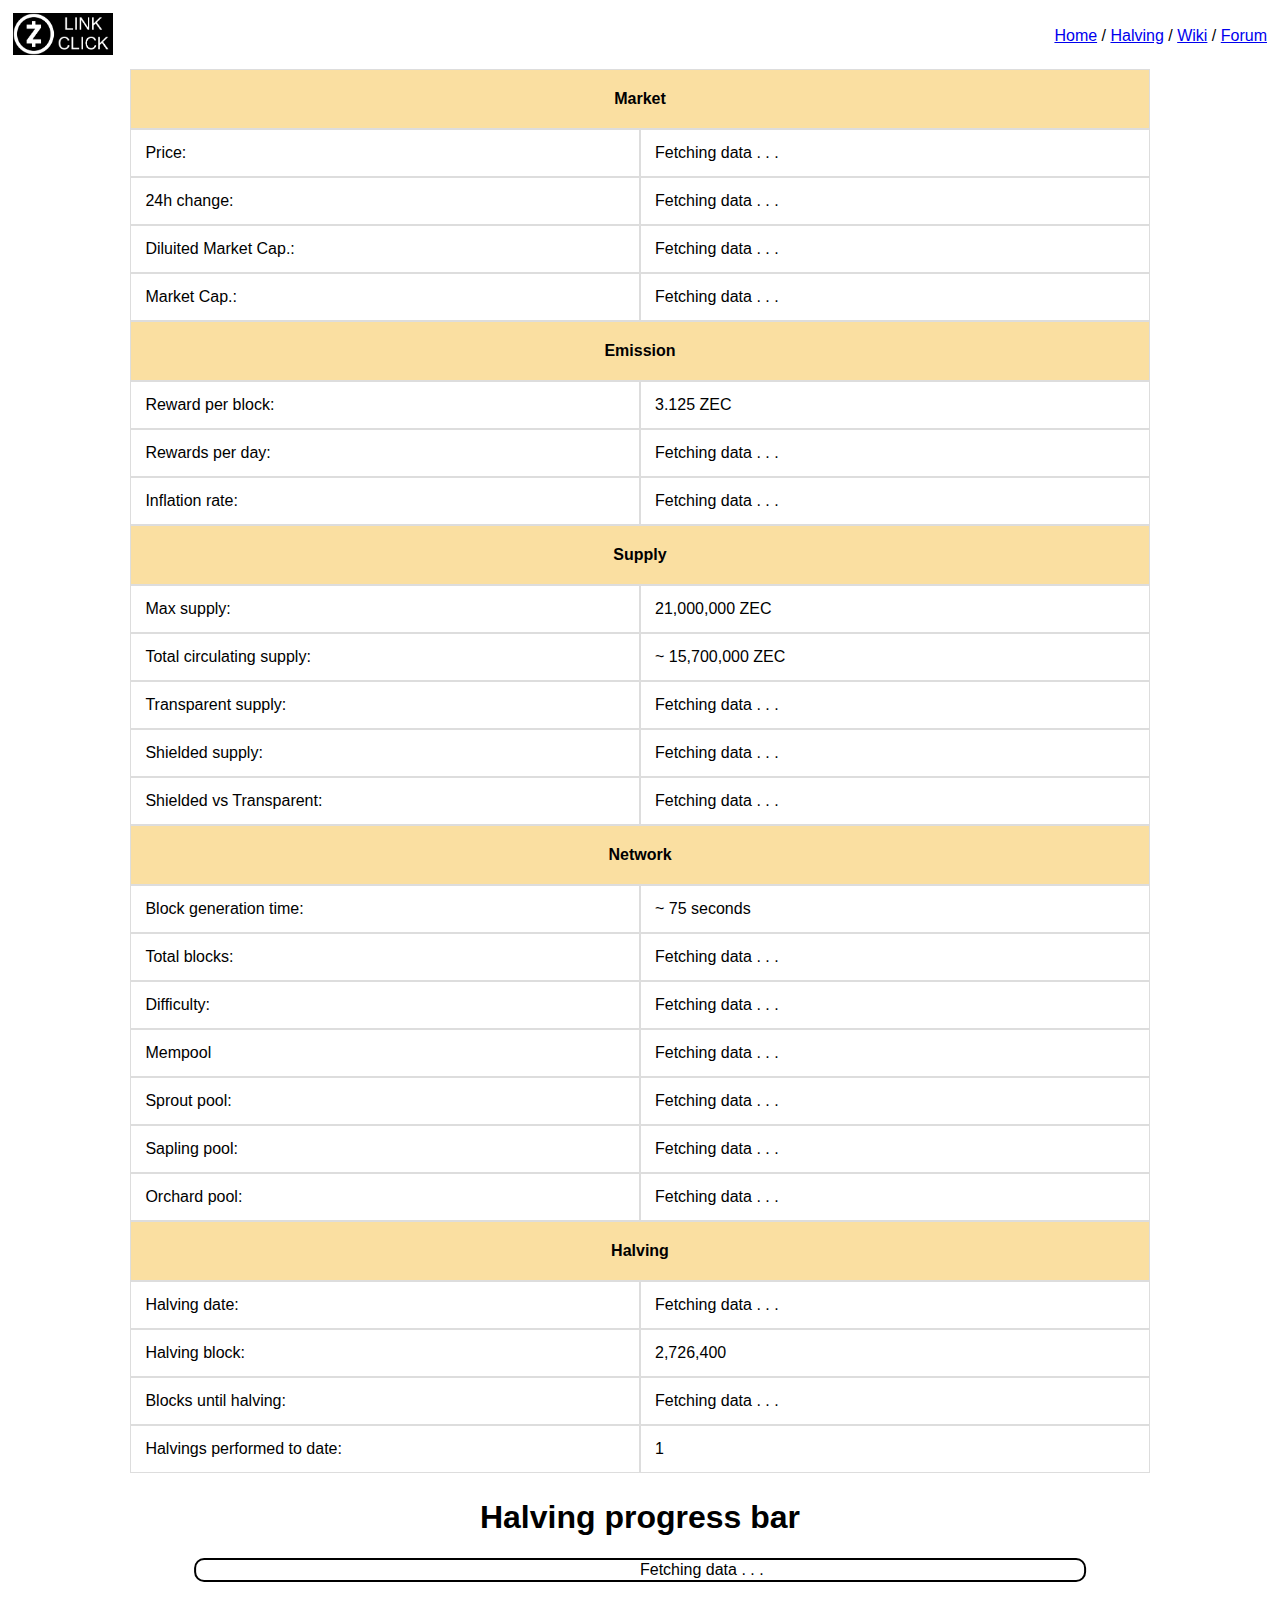
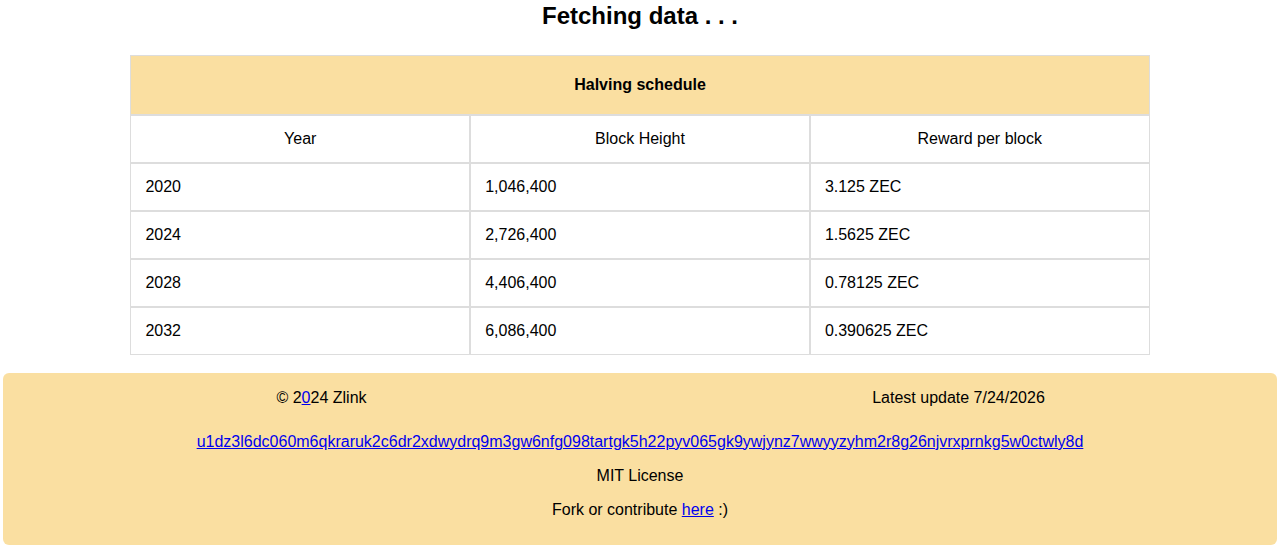
==== dashboard/index.html @ 92329e2b "Minor adjustments" ====
<!DOCTYPE html>
<html lang="en">
    <head>
        <meta charset="UTF-8">
        <meta http-equiv="X-UA-Compatible" content="IE=edge">
        <meta name="viewport" content="width=device-width, initial-scale=1.0">
        <title>Zlink | Dashboard</title>
        <meta name="description" content="Zlink is your ultimate gateway to the world of Zcash! Discover and navigate the entire Zcash ecosystem with ease.">
        <meta name="keywords" content="Zcash, What is Zcash?, Zcash info, Zcash guide, About Zcash, Zcash resources, Zcash manual, Zcash tools, Zcash explorers, Zcash wallet, Zcash block, Zcash halving, Zcash countdown">
        <link rel="shortcut icon" href=".././img/faviocon.ico" type="image/x-icon">
        <link rel="stylesheet" type="text/css" href=".././sheets/style.css">
    </head>    

    <body>
        <noscript>
            <p>Your browser does not support JavaScript or you have it disabled. Some features may not be available.</p>
        </noscript>
        <header>
            <div id="logo">
                <a href="../"><img src=".././img/Logo.webp" alt="Logo" width="100"></a>
            </div>
            <div>
                <a href=".././">Home</a>
                <span>/</span>
                <a href="#halving">Halving</a>
                <span>/</span>
                <a href="https://zechub.wiki/" target="_blank">Wiki</a>
                <span>/</span>
                <a href="https://forum.zcashcommunity.com/" target="_blank">Forum</a>
            </div>
        </header>

        <div id="metrics">
            <table id="market">
                <tbody>
                    <tr>
                        <th colspan="2">Market</th>
                    </tr>
                    <tr>
                        <td>Price:</td>
                        <td id="txt-price" class="injected">Fetching data . . .</td>
                    </tr>
                    <tr>
                        <td>24h change:</td>
                        <td id="txt-price-change24" class="injected">Fetching data . . .</td>
                    </tr>
                    <tr>
                        <td>Diluited Market Cap.:</td>
                        <td id="txt-diluited-market-cap" class="injected">Fetching data . . .</td>
                    </tr>
                    <tr>
                        <td>Market Cap.:</td>
                        <td id="txt-market-cap" class="injected">Fetching data . . .</td>
                    </tr>
                </tbody>
            </table>

            <table id="emission">
                <tbody>
                    <tr>
                        <th colspan="2">Emission</th>
                    </tr>
                    <tr>
                        <td>Reward per block:</td>
                        <td id="txt-block-reward">3.125 ZEC</td>
                    </tr>
                    <tr>
                        <td>Rewards per day:</td>
                        <td id="txt-daily-zec" class="injected">Fetching data . . .</td>
                    </tr>
                    <tr>
                        <td>Inflation rate:</td>
                        <td id="txt-inflation" class="injected">Fetching data . . .</td>
                    </tr>
                </tbody>
            </table>

            <table id="supply">
                <tbody>
                    <tr>
                        <th colspan="2">Supply</th>
                    </tr>
                    <tr>
                        <td>Max supply:</td>
                        <td>21,000,000 ZEC</td>
                    </tr>
                    <tr>
                        <td>Total circulating supply:</td>
                        <td id="txt-total-supply">~ 15,700,000 ZEC</td>
                    </tr>
                    <tr>
                        <td>Transparent supply:</td>
                        <td id="txt-tpool" class="injected">Fetching data . . .</td>
                    </tr>
                    <tr>
                        <td>Shielded supply:</td>
                        <td id="txt-shieldedpool" class="injected">Fetching data . . .</td>
                    </tr>
                    <tr>
                        <td>Shielded vs Transparent:</td>
                        <td id="txt-shieldedpercent" class="injected">Fetching data . . .</td>
                    </tr>
                </tbody>
            </table>

            <table id="network">
                <tbody>
                    <tr>
                        <th colspan="2">Network</th>
                    </tr>
                    <tr>
                        <td>Block generation time:</td>
                        <td>~ 75 seconds</td>
                    </tr>
                    <tr>
                        <td>Total blocks:</td>
                        <td id="txt-current-block" class="injected">Fetching data . . .</td>
                    </tr>
                    <tr>
                    <tr>
                        <td>Difficulty:</td>
                        <td id="txt-difficulty" class="injected">Fetching data . . .</td>
                    </tr>
                    <tr>
                        <td>Mempool</td>
                        <td id="txt-mempool" class="injected">Fetching data . . .</td>
                    </tr>
                    <tr>
                        <td>Sprout pool:</td>
                        <td id="txt-zcpool" class="injected">Fetching data . . .</td>
                    </tr>
                    <tr>
                        <td>Sapling pool:</td>
                        <td id="txt-zspool" class="injected">Fetching data . . .</td>
                    </tr>
                    <tr>
                        <td>Orchard pool:</td>
                        <td id="txt-opool" class="injected">Fetching data . . .</td>
                    </tr>
                </tbody>
            </table>

            <table id="halving">
                <tbody>
                    <tr>
                        <th colspan="2">Halving</th>
                    </tr>
                    <tr>
                        <td>Halving date:</td>
                        <td id="txt-halving-date" class="injected">Fetching data . . .</td>
                    </tr>
                    <tr>
                        <td>Halving block:</td>
                        <td>2,726,400</td>
                    </tr>
                    <tr>
                        <td>Blocks until halving:</td>
                        <td id="txt-to-halving" class="injected">Fetching data . . .</td>
                    </tr>
                    <tr>
                        <td>Halvings performed to date:</td>
                        <td>1</td>
                    </tr>
                </tbody>
            </table>

            <div id="halving-bar">
                <h1>Halving progress bar</h1>
                <div id="progress-box">
                    <div id="progress"></div>
                    <span id="progress-label" class="injected">Fetching data . . .</span> 
                </div>
                <h2 id="txt-timer" class="injected">Fetching data . . .</h2>
            </div>

            <table id="halving-schedule">
                <tbody>
                    <tr>
                        <th colspan="3">Halving schedule</th>
                    </tr>
                    <tr style="text-align: center;">
                        <td>Year</td>
                        <td>Block Height</td>
                        <td>Reward per block</td>
                    </tr>
                    <tr>
                        <td>2020</td>
                        <td>1,046,400</td>
                        <td>3.125 ZEC</td>
                    </tr>
                    <tr>
                        <td>2024</td>
                        <td>2,726,400</td>
                        <td>1.5625 ZEC</td>
                    </tr>
                    <tr>
                        <td>2028</td>
                        <td>4,406,400</td>
                        <td>0.78125 ZEC</td>
                    </tr>
                    <tr>
                        <td>2032</td>
                        <td>6,086,400</td>
                        <td>0.390625 ZEC</td>
                    </tr>
                </tbody>
            </table>
            <br>
        </div>
        
        <footer>
            <div>
                <p>© 2<a href="https://groups.csail.mit.edu/mac/classes/6.805/articles/crypto/cypherpunks/may-crypto-manifesto.html">0</a>24 Zlink</p>
            </div>
            <div>
                <p id="last-update">V. 1.8</p>
            </div>
            <div>
                <a id="copy-addr" href="#copy-addr" onclick="copyAddr()">u1dz3l6dc060m6qkraruk2c6dr2xdwydrq9m3gw6nfg098tartgk5h22pyv065gk9ywjynz7wwyyzyhm2r8g26njvrxprnkg5w0ctwly8d</a>
                <p>MIT License</p>
                <p>Fork or contribute <a href="https://github.com/Olek97/zlink.click" target="_blank">here</a> :)</p>
            </div>
        </footer>
        <script src=".././sheets/dashboard.js"></script>
        <script src=".././sheets/script.js"></script>
    </body>
</html>
---- sheets/style.css ----
*{
  font-family: Arial, Helvetica, sans-serif;
}

::-webkit-scrollbar {
  display: none;
}

body {
  padding: 3px;
  margin: auto;
  background-color: #fff;
}

header {
  padding: 10px;
  background-color: #fff;
  display: flex;
  justify-content: space-between;
  align-items: center;
}

header > #logo:hover {
  cursor: pointer;
  box-shadow: 0 6px 12px rgba(0, 0, 0, 0.3), 0 -6px 12px rgba(0, 0, 0, 0.2);
}

header > div:nth-child(1) {
  text-align: center;
}

header div:nth-child(2) {
  text-align: right;
  overflow-wrap: break-word;
}

footer {
  display: flex;
  flex-wrap: wrap;
  background-color: #F4B72870;
  border-radius: 6px;
  justify-content: space-between;
}

footer > div {
  flex-basis: 50%;
  text-align: center;
}

footer div:nth-child(3) {
  padding: 10px;
  flex-basis: 100%;
  overflow-x: scroll;
}

/* Tags style */
sub {
  padding: 1px;
  font-style: italic;
}

/* Table */
table {
  margin-left: auto;
  margin-right: auto;
  border-collapse: collapse;
  width: 80%;
}

table tr {
  display: flex;
}

table th,
table td {
  flex: 1;
  border: 1px solid #ddd;
  padding: 14px;
}

table th {
  padding-top: 20px;
  padding-bottom: 20px;
  background-color: #f4b72870;
}

/* Progress bar */
#halving-bar {
  padding: 5px;
  position: relative;
  width: 70%;
  left: 50%;
  transform: translateX(-50%);
  text-align: center;
}

#progress-box {
  height: 20px;
  border: 2px solid #000;
  border-radius: 10px;
  overflow: hidden;
  position: relative;
}

#progress {
  height: 100%;
  border-radius: 10px;
  background-color: #F4B728;
  width: 0;
}

#progress-label {
  position: absolute;
  z-index: 1;
  top: 50%;
  left: 50%;
  transform: translateY(-50%);
}

/* Buttons */
.btn-centred-container {
  text-align: center;
}

/* Buttons */
.btn-centred-container {
  text-align: center;
}

.btn {
  color: black;
  background-color: #F4B72870;
  border: solid 1px black;
  text-align: center;
  text-decoration: none;
  display: inline-block;
  margin: 4px auto;
  cursor: pointer;
  transition: all 0.6s;
  position: relative;
  padding: 20px 40px;
  border-radius: 50% 30% 50% 30% / 60% 40% 60% 40%;
  box-shadow: 0 6px 12px rgba(0, 0, 0, 0.3), 0 -6px 12px rgba(0, 0, 0, 0.2);
}

.btn:hover {
  background-color: #f4b728;
  border-radius: 20% 50% 50% 20% / 30% 40% 60% 50%;
  box-shadow: 0 10px 20px rgba(0, 0, 0, 0.4), 0 -10px 20px rgba(0, 0, 0, 0.3);
  transform: translate(10px, 10px) rotate(15deg) scale(1.1);
}

.btn:visited {
  color: black;
  text-decoration: none;
}

/* Collapsibles */
.collapsible {
  background-color: #F4B72870;
  border: solid 1px black;
  width: 100%;
  margin: 4px auto 4px auto;
  cursor: pointer;
  text-align: center;
  border-radius: 6px;
}

.collapsible:hover, .collapsible:focus {
  background-color: #f4b728;
  box-shadow: 0 10px 20px rgba(0, 0, 0, 0.4), 0 -10px 20px rgba(0, 0, 0, 0.3);
}

.content {
  padding: 2px 18px;
  display: none;
  overflow: hidden;
  background-color: #f4b72870;
  border-radius: 6px;
}
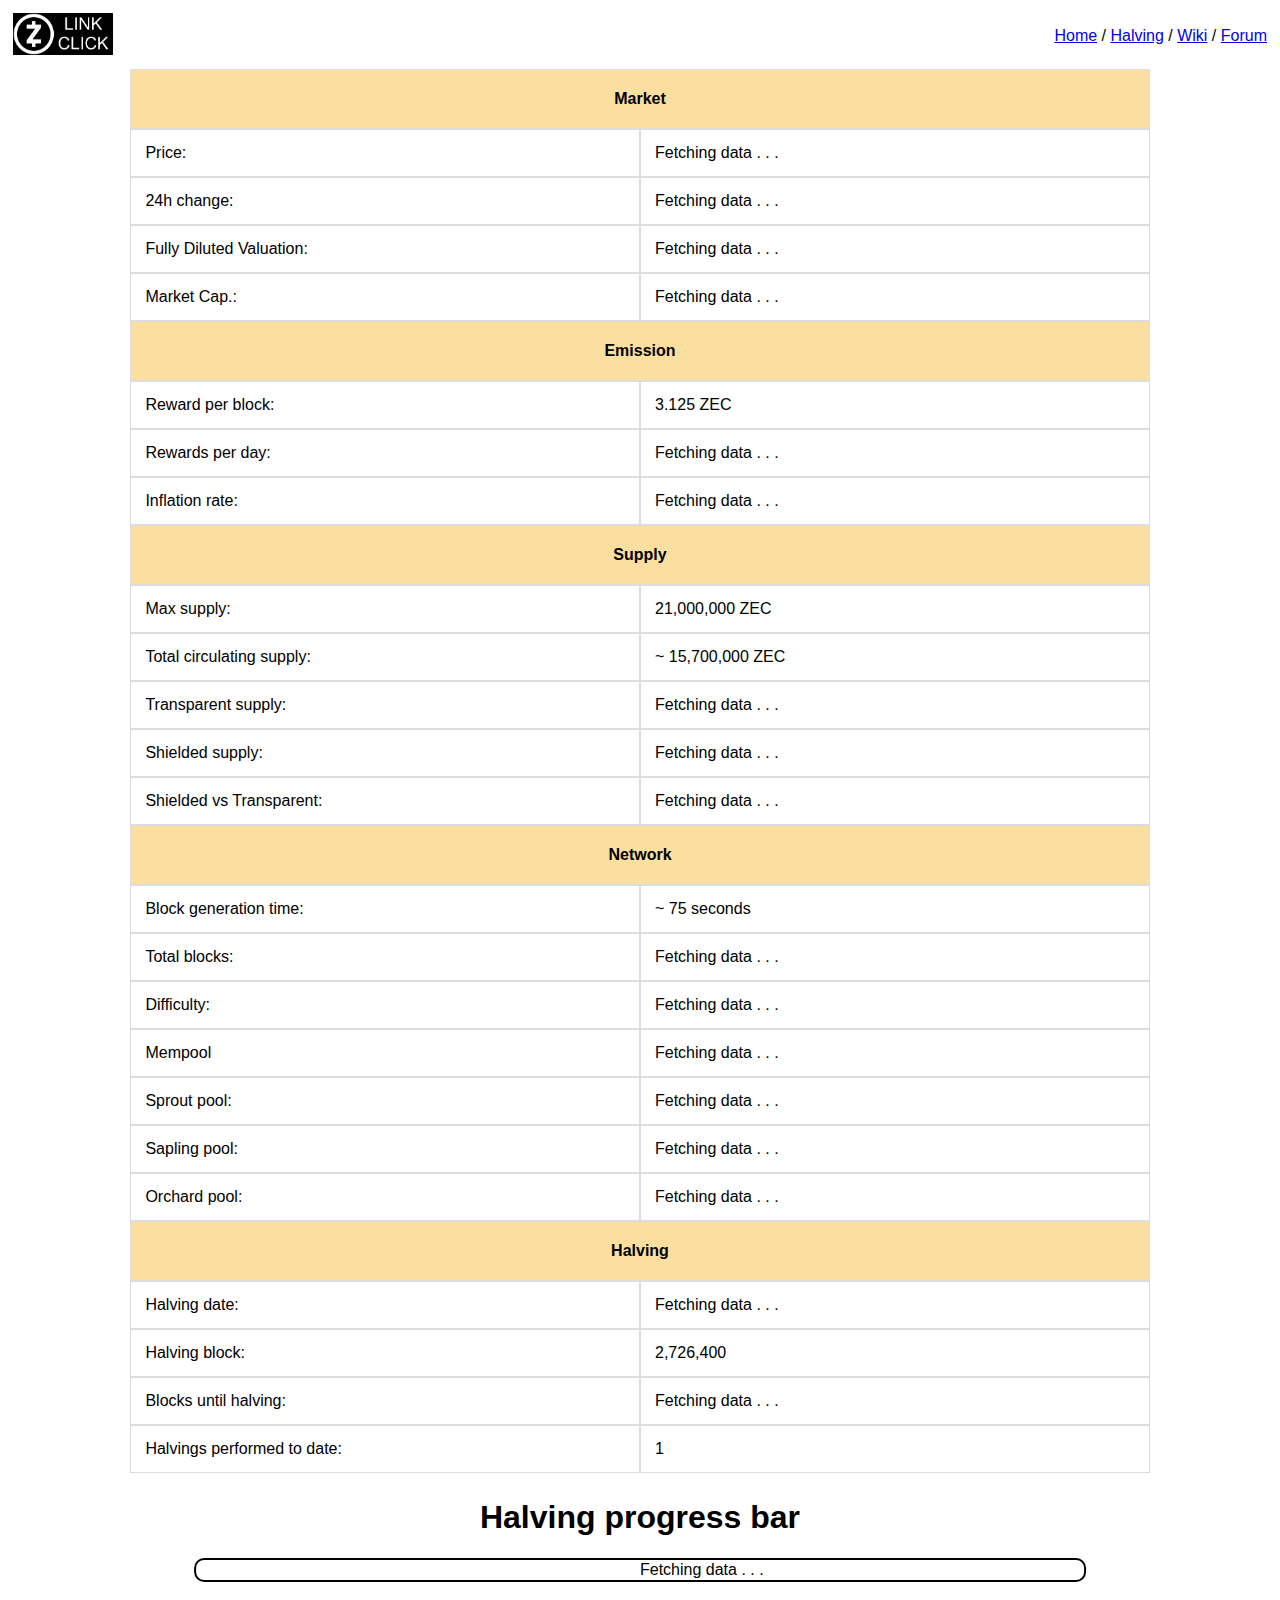
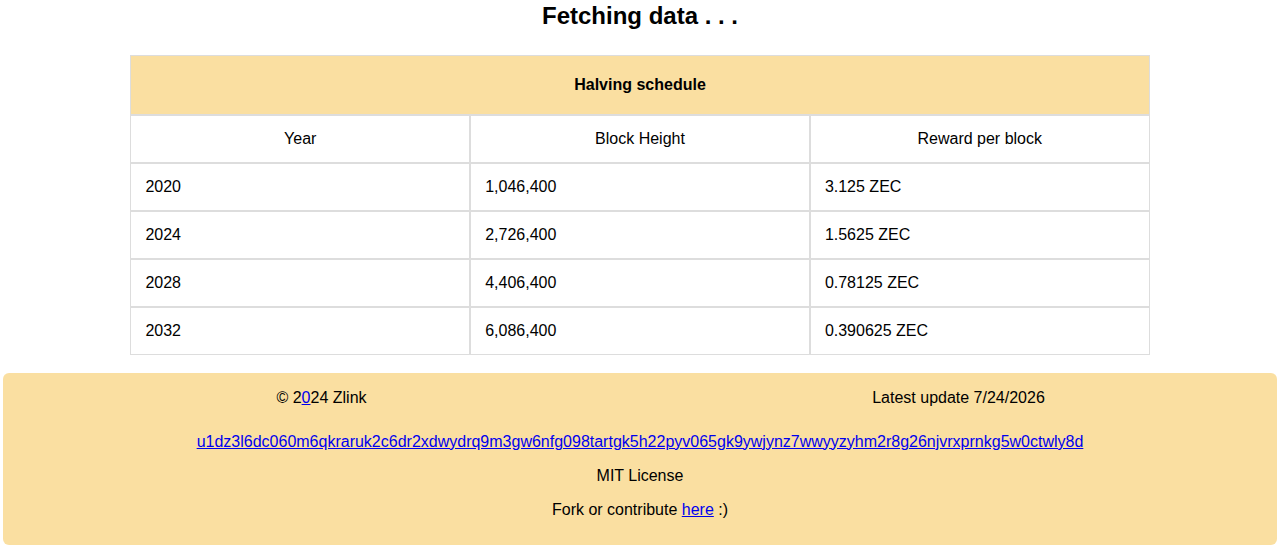
==== commit 05125603: "Fix typo and use FDV for clarity" ====
--- a/dashboard/index.html
+++ b/dashboard/index.html
@@ -45,7 +45,7 @@
                         <td id="txt-price-change24" class="injected">Fetching data . . .</td>
                     </tr>
                     <tr>
-                        <td>Diluited Market Cap.:</td>
+                        <td>Fully Diluted Valuation:</td>
                         <td id="txt-diluited-market-cap" class="injected">Fetching data . . .</td>
                     </tr>
                     <tr>
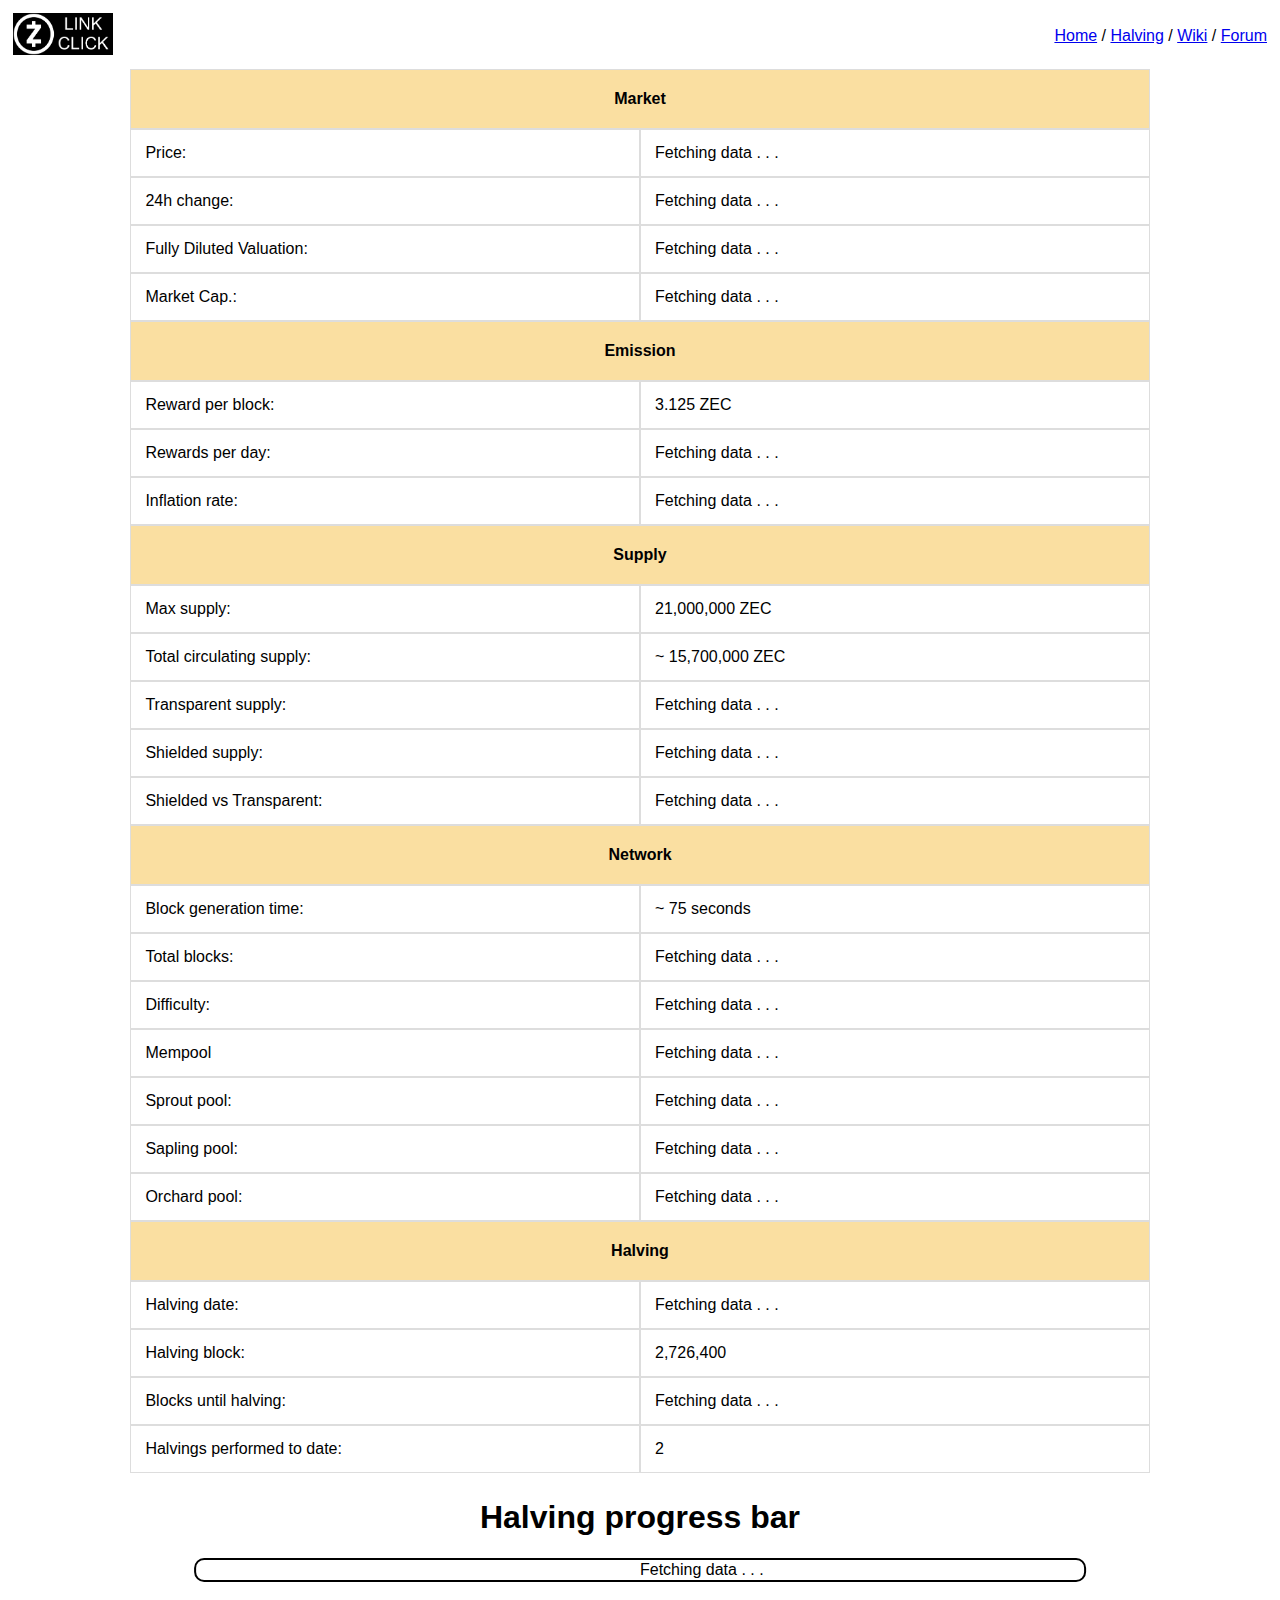
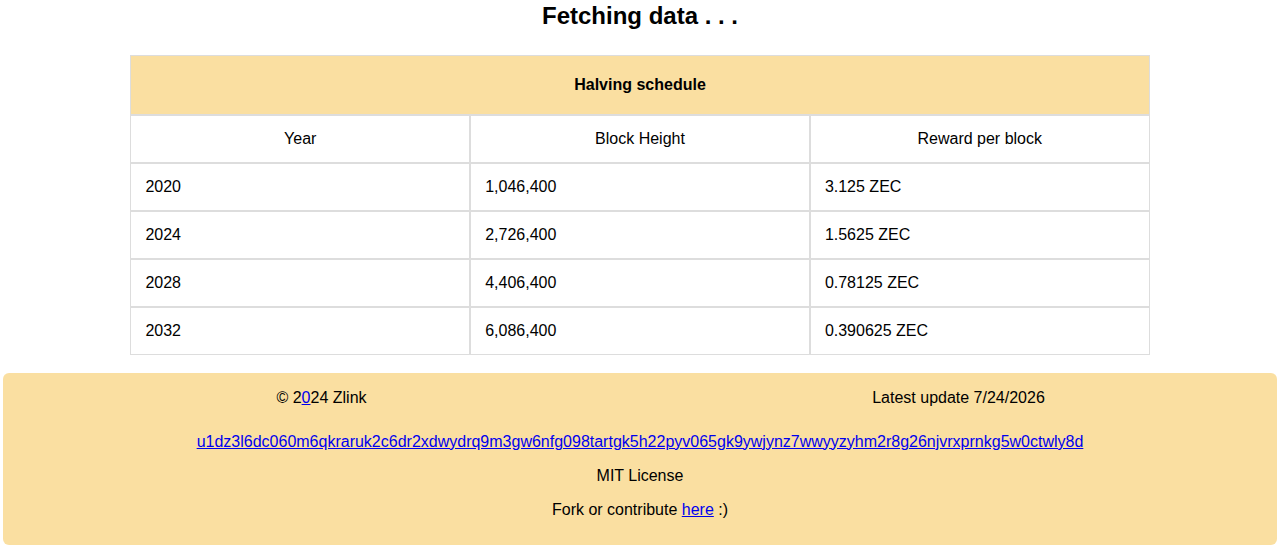
==== commit 5520736b: "Halving update" ====
--- a/dashboard/index.html
+++ b/dashboard/index.html
@@ -159,7 +159,7 @@
                     </tr>
                     <tr>
                         <td>Halvings performed to date:</td>
-                        <td>1</td>
+                        <td>2</td>
                     </tr>
                 </tbody>
             </table>
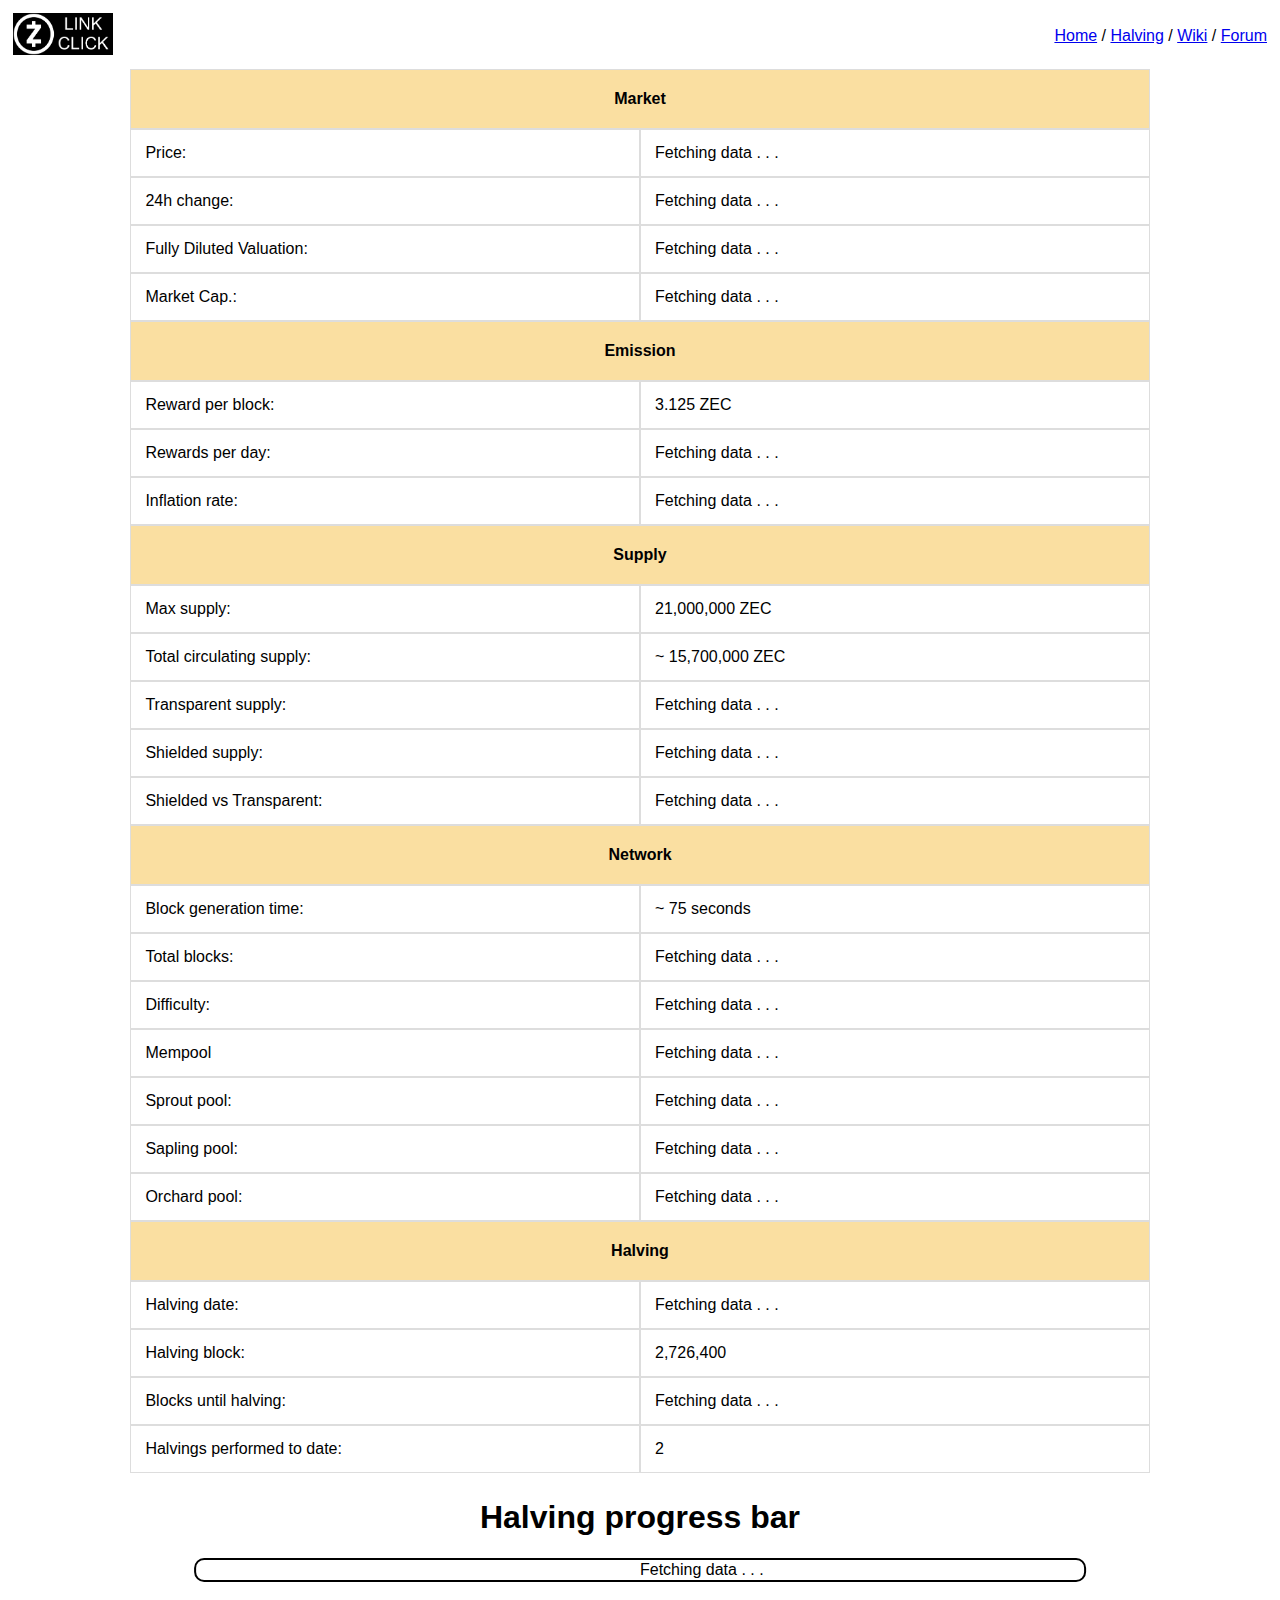
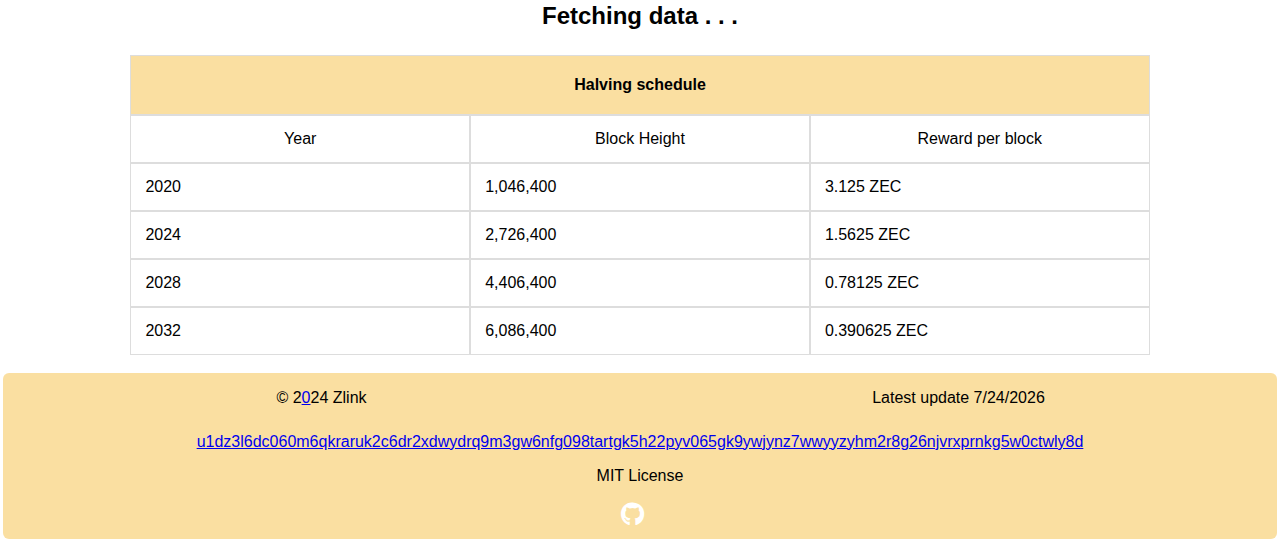
==== commit 40ed7437: "Github icon" ====
--- a/dashboard/index.html
+++ b/dashboard/index.html
@@ -8,6 +8,7 @@
         <meta name="description" content="Zlink is your ultimate gateway to the world of Zcash! Discover and navigate the entire Zcash ecosystem with ease.">
         <meta name="keywords" content="Zcash, What is Zcash?, Zcash info, Zcash guide, About Zcash, Zcash resources, Zcash manual, Zcash tools, Zcash explorers, Zcash wallet, Zcash block, Zcash halving, Zcash countdown">
         <link rel="shortcut icon" href=".././img/faviocon.ico" type="image/x-icon">
+        <link rel="stylesheet" href="https://cdnjs.cloudflare.com/ajax/libs/font-awesome/6.5.1/css/all.min.css">
         <link rel="stylesheet" type="text/css" href=".././sheets/style.css">
     </head>    
 
@@ -218,7 +219,10 @@
             <div>
                 <a id="copy-addr" href="#copy-addr" onclick="copyAddr()">u1dz3l6dc060m6qkraruk2c6dr2xdwydrq9m3gw6nfg098tartgk5h22pyv065gk9ywjynz7wwyyzyhm2r8g26njvrxprnkg5w0ctwly8d</a>
                 <p>MIT License</p>
-                <p>Fork or contribute <a href="https://github.com/Olek97/zlink.click" target="_blank">here</a> :)</p>
+                <a id="github-icon" href="https://github.com/Olek97/zlink.click" target="_blank"
+                    class="social-icon" aria-label="GitHub">
+                    <i class="fab fa-github"></i>
+                </a>
             </div>
         </footer>
         <script src=".././sheets/dashboard.js"></script>
--- a/sheets/style.css
+++ b/sheets/style.css
@@ -1,4 +1,4 @@
-*{
+* {
   font-family: Arial, Helvetica, sans-serif;
 }
 
@@ -20,12 +20,12 @@
   align-items: center;
 }
 
-header > #logo:hover {
+header>#logo:hover {
   cursor: pointer;
   box-shadow: 0 6px 12px rgba(0, 0, 0, 0.3), 0 -6px 12px rgba(0, 0, 0, 0.2);
 }
 
-header > div:nth-child(1) {
+header>div:nth-child(1) {
   text-align: center;
 }
 
@@ -42,7 +42,7 @@
   justify-content: space-between;
 }
 
-footer > div {
+footer>div {
   flex-basis: 50%;
   text-align: center;
 }
@@ -51,6 +51,14 @@
   padding: 10px;
   flex-basis: 100%;
   overflow-x: scroll;
+}
+
+#github-icon {
+  color: white;
+  font-size: 1.5rem;
+  margin-right: 1rem;
+  text-decoration: none;
+  transition: color 0.3s;
 }
 
 /* Tags style */
@@ -166,7 +174,8 @@
   border-radius: 6px;
 }
 
-.collapsible:hover, .collapsible:focus {
+.collapsible:hover,
+.collapsible:focus {
   background-color: #f4b728;
   box-shadow: 0 10px 20px rgba(0, 0, 0, 0.4), 0 -10px 20px rgba(0, 0, 0, 0.3);
 }
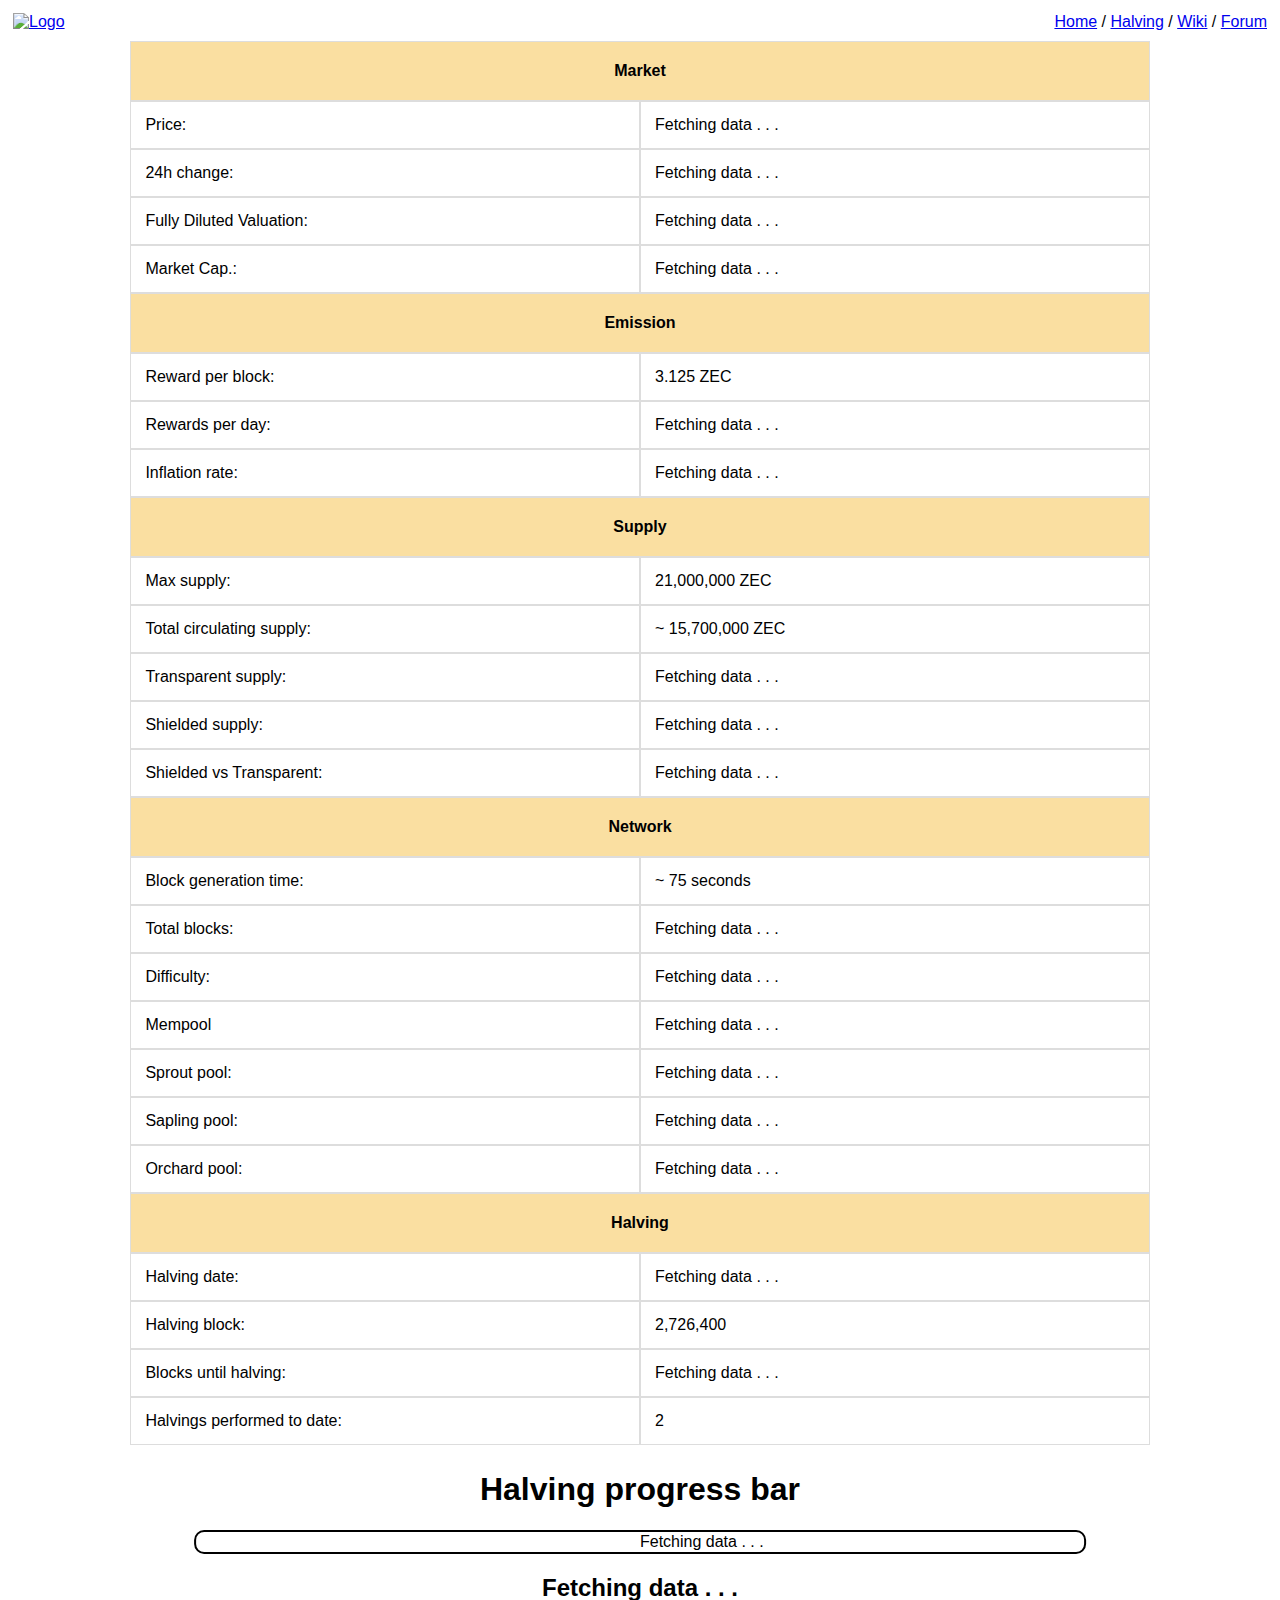
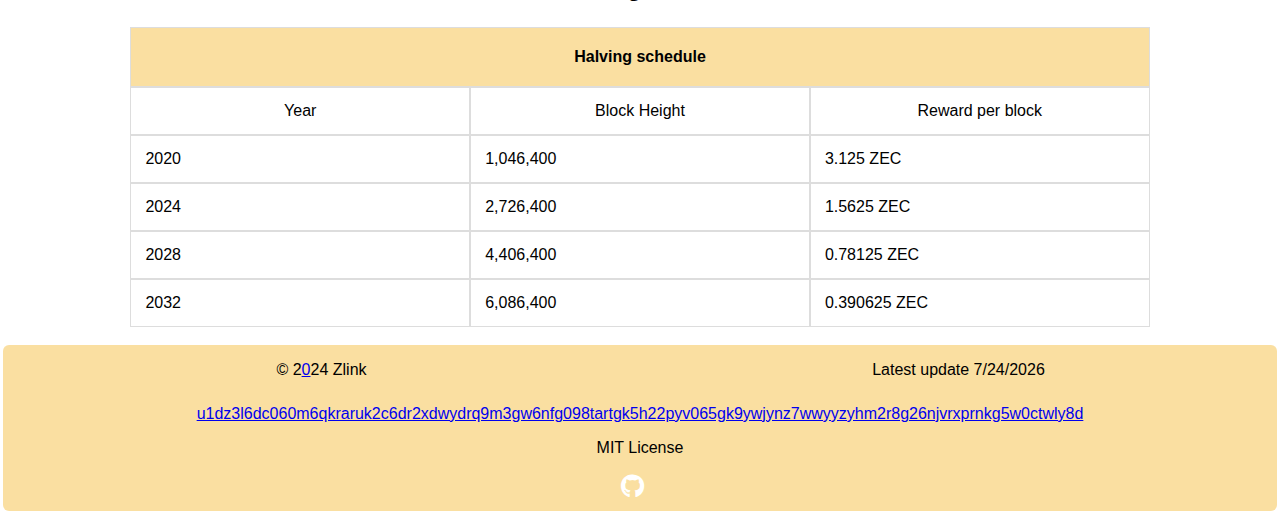
==== commit 7eb4c561: "logo fix" ====
--- a/dashboard/index.html
+++ b/dashboard/index.html
@@ -7,7 +7,7 @@
         <title>Zlink | Dashboard</title>
         <meta name="description" content="Zlink is your ultimate gateway to the world of Zcash! Discover and navigate the entire Zcash ecosystem with ease.">
         <meta name="keywords" content="Zcash, What is Zcash?, Zcash info, Zcash guide, About Zcash, Zcash resources, Zcash manual, Zcash tools, Zcash explorers, Zcash wallet, Zcash block, Zcash halving, Zcash countdown">
-        <link rel="shortcut icon" href=".././img/faviocon.ico" type="image/x-icon">
+        <link rel="shortcut icon" href=".././img/favicon.ico" type="image/x-icon">
         <link rel="stylesheet" href="https://cdnjs.cloudflare.com/ajax/libs/font-awesome/6.5.1/css/all.min.css">
         <link rel="stylesheet" type="text/css" href=".././sheets/style.css">
     </head>    
@@ -18,7 +18,7 @@
         </noscript>
         <header>
             <div id="logo">
-                <a href="../"><img src=".././img/Logo.webp" alt="Logo" width="100"></a>
+                <a href="../"><img src=".././img/logo.webp" alt="Logo" width="100"></a>
             </div>
             <div>
                 <a href=".././">Home</a>
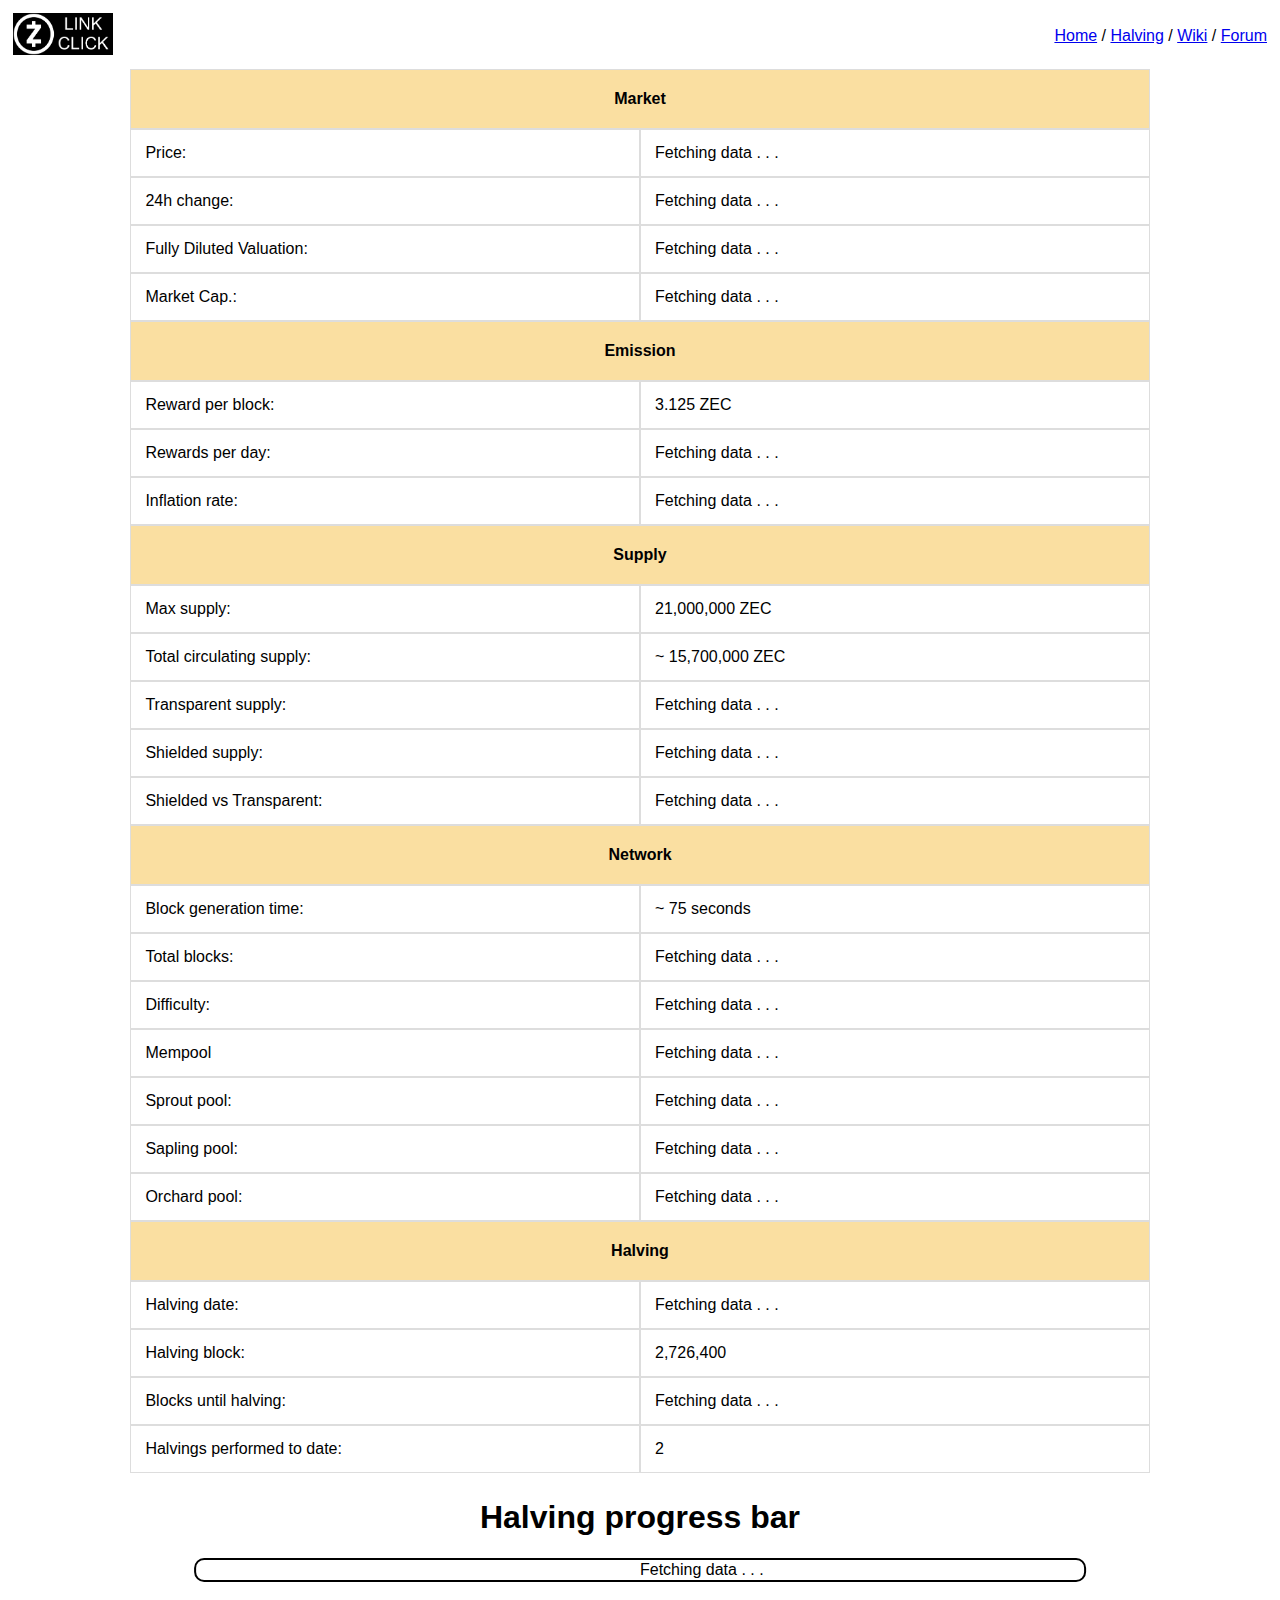
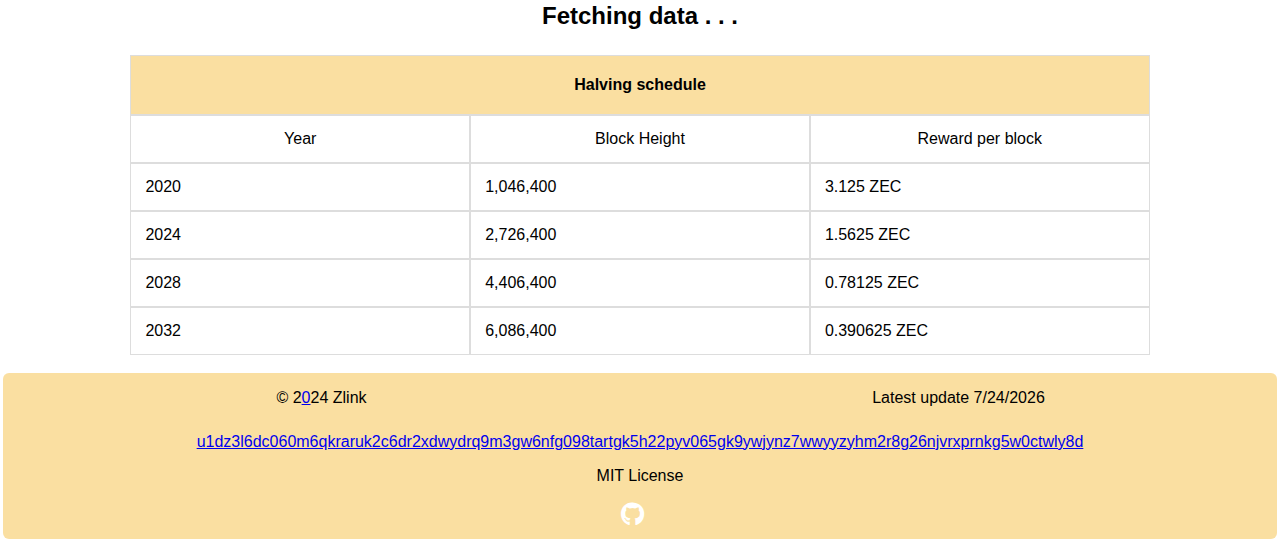
==== commit cb1acbeb: "." ====
--- a/dashboard/index.html
+++ b/dashboard/index.html
@@ -18,7 +18,7 @@
         </noscript>
         <header>
             <div id="logo">
-                <a href="../"><img src=".././img/logo.webp" alt="Logo" width="100"></a>
+                <a href="../"><img src=".././img/Logo.webp" alt="Logo" width="100"></a>
             </div>
             <div>
                 <a href=".././">Home</a>
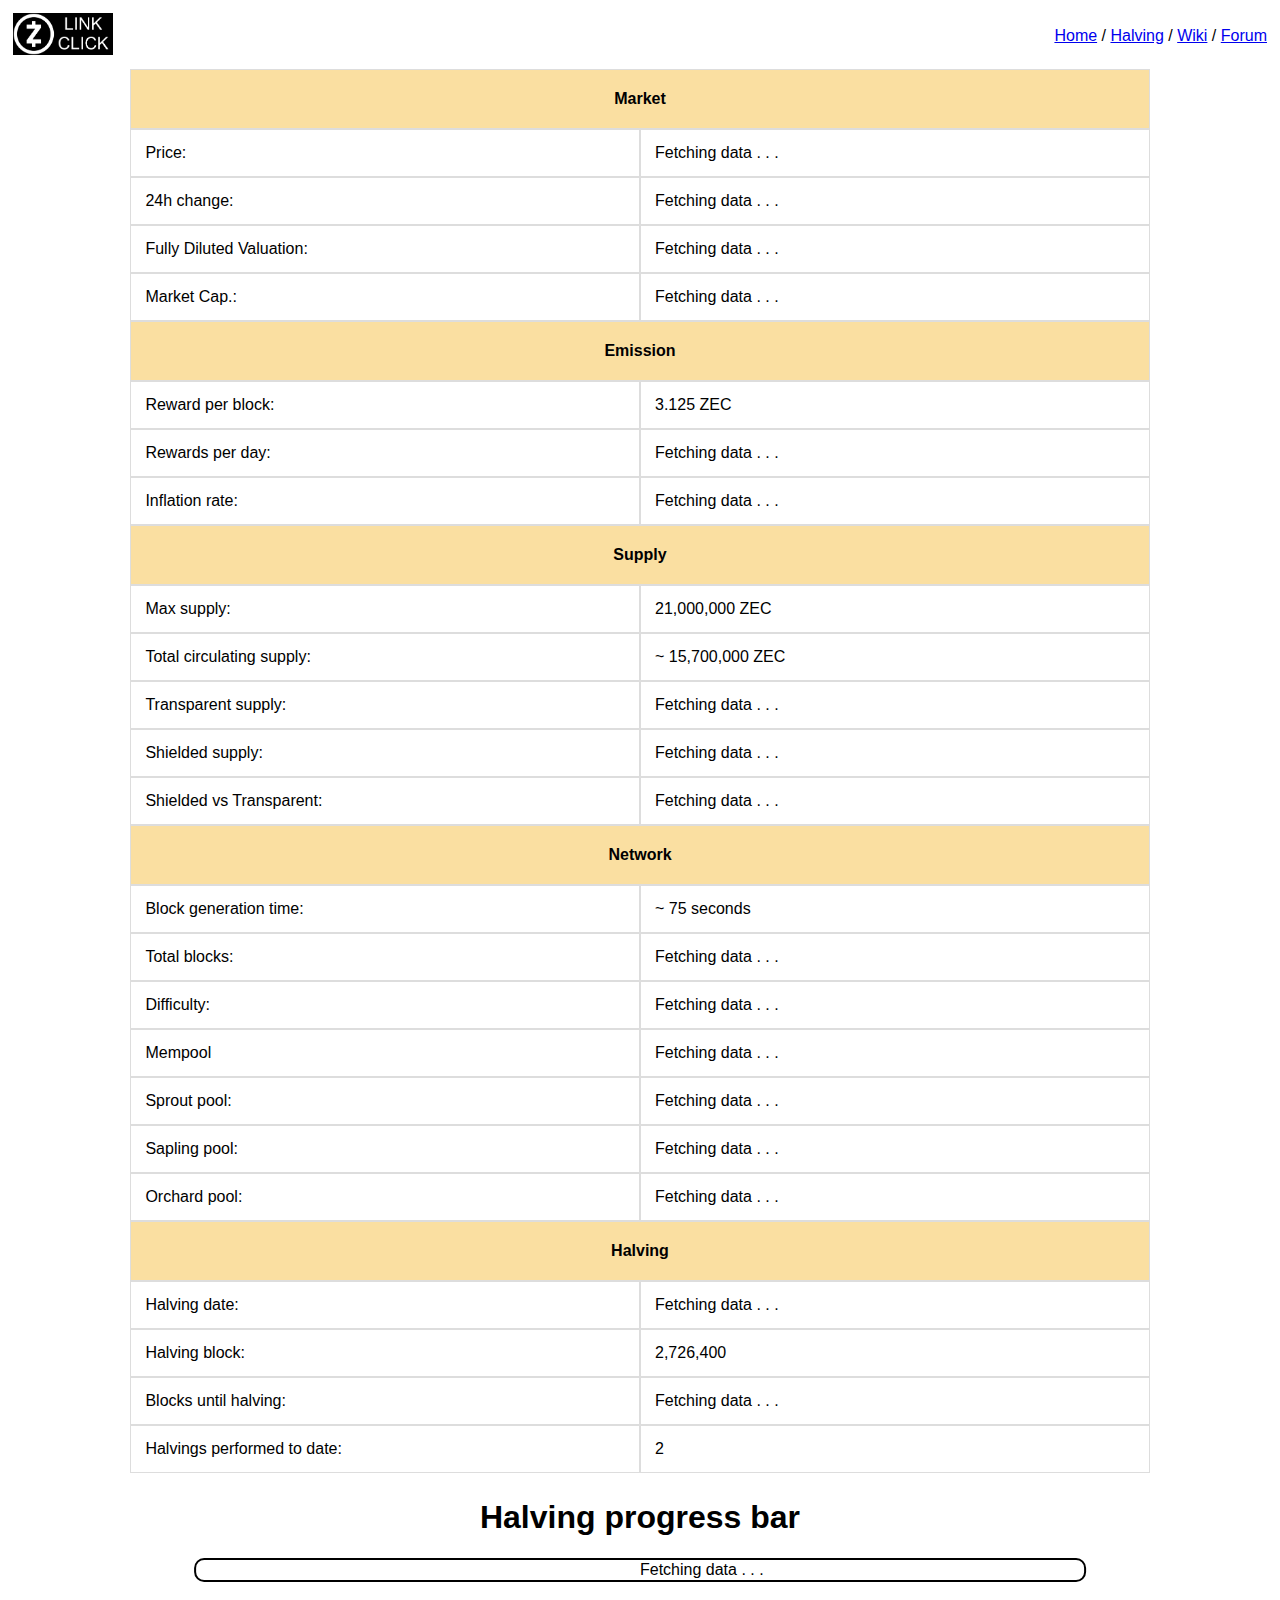
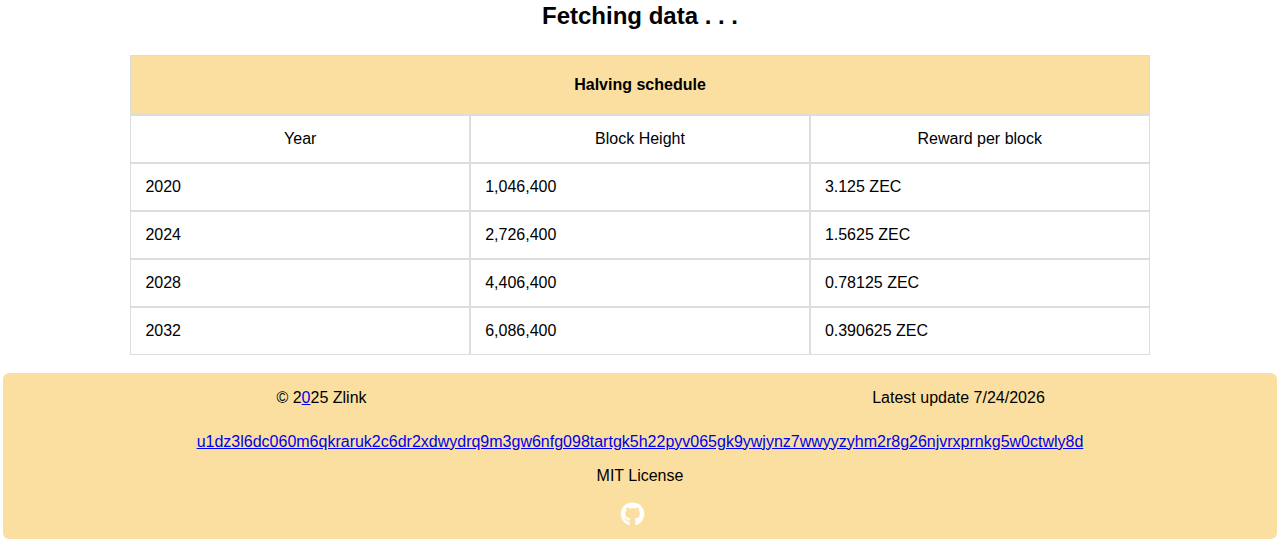
==== commit 84deab95: "Add paper wallet generator link" ====
--- a/dashboard/index.html
+++ b/dashboard/index.html
@@ -211,7 +211,7 @@
         
         <footer>
             <div>
-                <p>© 2<a href="https://groups.csail.mit.edu/mac/classes/6.805/articles/crypto/cypherpunks/may-crypto-manifesto.html">0</a>24 Zlink</p>
+                <p>© 2<a href="https://groups.csail.mit.edu/mac/classes/6.805/articles/crypto/cypherpunks/may-crypto-manifesto.html">0</a>25 Zlink</p>
             </div>
             <div>
                 <p id="last-update">V. 1.8</p>
